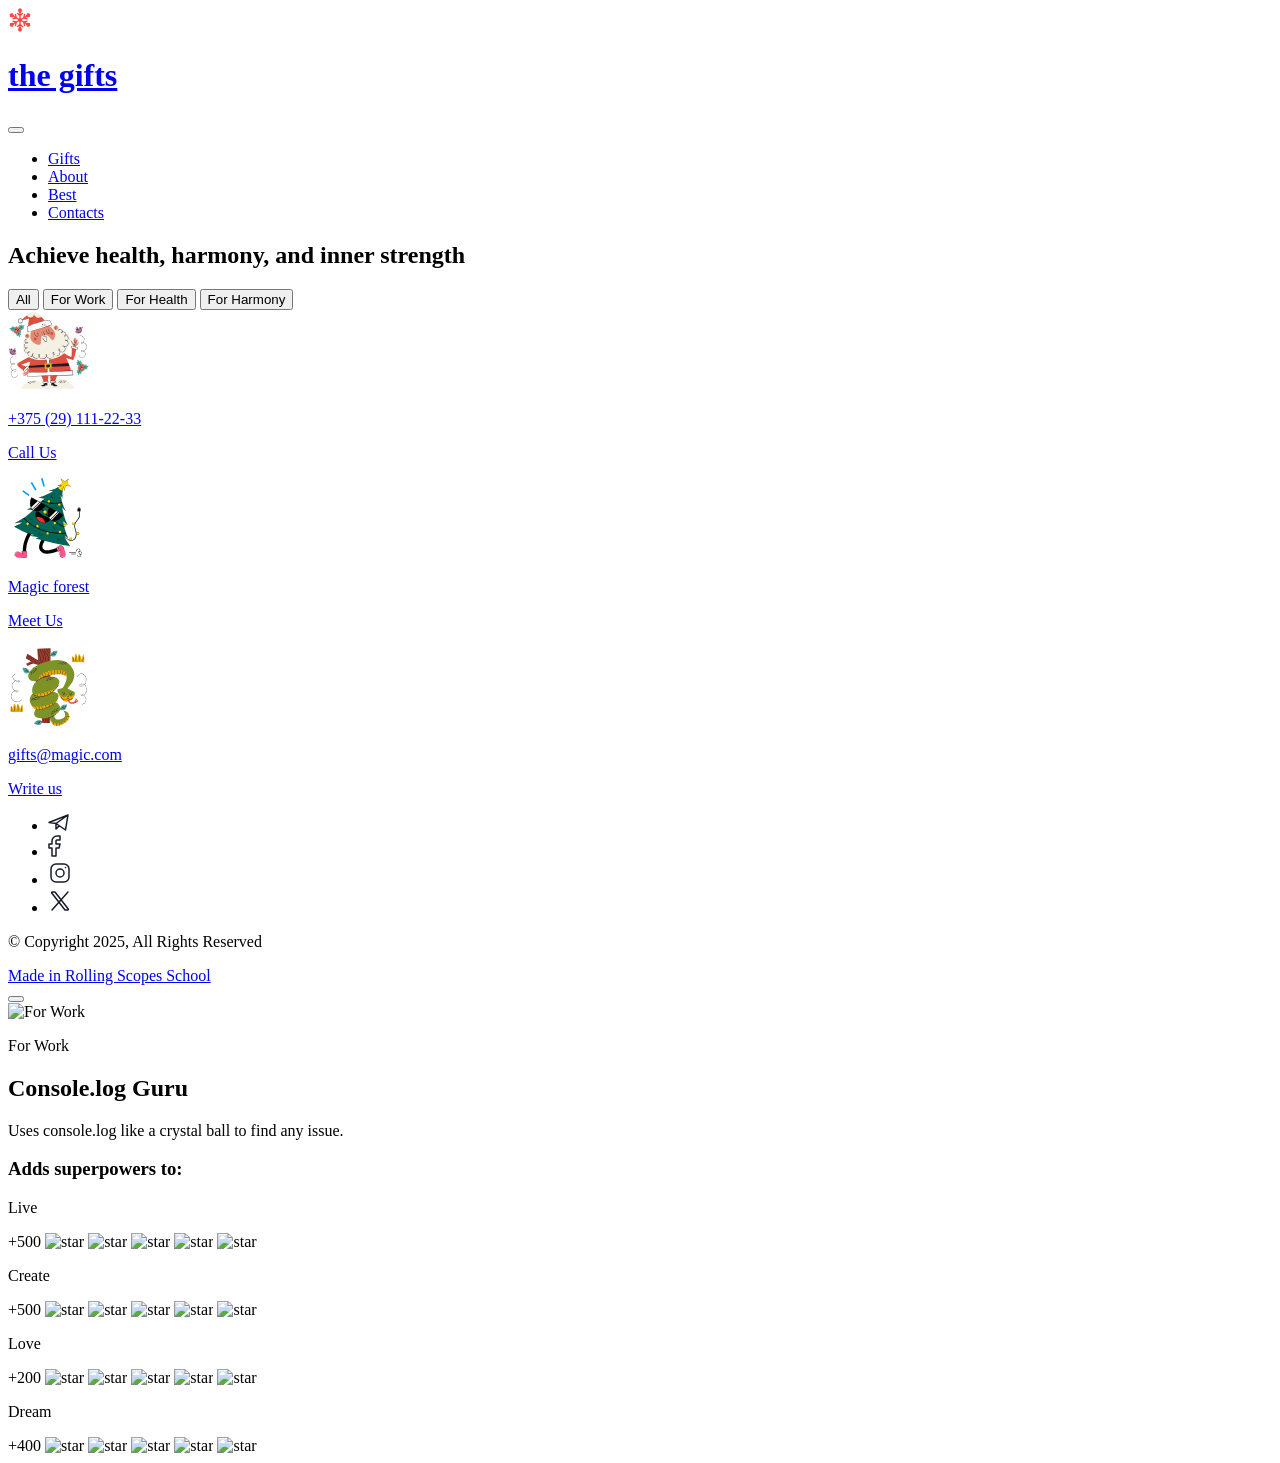
==== gifts.html @ 81e8b209 "style: refactor styles" ====
<!DOCTYPE html>
<html lang="en">
  <head>
    <meta charset="UTF-8" />
    <meta name="viewport" content="width=device-width, initial-scale=1.0" />
    <title>Best Gifts</title>
    <link
      rel="apple-touch-icon"
      sizes="180x180"
      href="./assets/icons/apple-touch-icon.png"
    />
    <link
      rel="icon"
      type="image/png"
      sizes="32x32"
      href="./assets/icons/favicon-32x32.png"
    />
    <link
      rel="icon"
      type="image/png"
      sizes="16x16"
      href="./assets/icons/favicon-16x16.png"
    />
    <link rel="manifest" href="./assets/icons/site.webmanifest" />
    <link rel="stylesheet" href="../christmas-folder/common.css" />
    <link rel="stylesheet" href="../christmas-folder/gifts.css" />
  </head>

  <body>
    <div class="body-wrapper">
      <header class="header">
        <div class="header__container">
          <a href="./index.html" class="header__logo">
            <img
              class="logo__img"
              src="./assets/icons/snowflake.svg"
              alt="logo"
            />
            <h1 class="logo__text">the gifts</h1>
          </a>
          <button type="button" class="burger-btn" id="burger">
            <span class="line"></span>
            <span class="line"></span>
          </button>
          <nav class="header__menu" id="menu">
            <ul class="menu__list">
              <li class="menu__item menu__item--open">
                <a href="./gifts.html" class="menu__link menu__link--disabled"
                  >Gifts</a
                >
              </li>
              <li class="menu__item">
                <a href="./index.html#about" class="menu__link">About</a>
              </li>
              <li class="menu__item">
                <a href="./index.html#shop" class="menu__link">Best</a>
              </li>
              <li class="menu__item">
                <a href="#contact" class="menu__link">Contacts</a>
              </li>
            </ul>
          </nav>
        </div>
      </header>

      <main>
        <section id="gifts" class="gifts">
          <div class="gifts__container">
            <h2 class="gifts__title">
              Achieve health, harmony, and inner strength
            </h2>
            <div class="gifts__categories">
              <div class="gifts__tabs">
                <button
                  class="gifts__tabs-tab gifts__tabs-tab--active"
                  data-category="all"
                >
                  All
                </button>
                <button class="gifts__tabs-tab" data-category="for work">
                  For Work
                </button>
                <button class="gifts__tabs-tab" data-category="for health">
                  For Health
                </button>
                <button class="gifts__tabs-tab" data-category="for harmony">
                  For Harmony
                </button>
              </div>
            </div>
            <div class="gifts__grid" id="gifts-page"></div>
          </div>
        </section>
      </main>

      <footer class="footer" id="contact">
        <div class="footer__container">
          <div class="footer__contacts">
            <a href="tel:+375(29)111-22-33" class="contacts__item">
              <img
                class="contacts__item-img"
                src="./assets/icons/santa-claus.svg"
                alt=""
              />
              <p class="contacts__item-phone">+375 (29) 111-22-33</p>
              <p class="contacts__item-action">Call Us</p>
            </a>
            <a
              href="https://www.google.com/maps?q=Magic+Forest+Location"
              target="_blank"
              class="contacts__item"
            >
              <img
                class="contacts__item-img"
                src="./assets/icons/christmas-tree.svg"
                alt=""
              />
              <p class="contacts__item-phone">Magic forest</p>
              <p class="contacts__item-action">Meet Us</p>
            </a>
            <a href="mailto:gifts@magic.com" class="contacts__item">
              <img
                class="contacts__item-img"
                src="./assets/icons/snake.svg"
                alt="snake icon"
              />
              <p class="contacts__item-phone">gifts@magic.com</p>
              <p class="contacts__item-action">Write us</p>
            </a>
          </div>

          <div class="footer__bottom">
            <div class="footer__socialmedia">
              <ul class="socialmedia__list">
                <li class="socialmedia__item">
                  <a
                    href="https://t.me/eng_with_Lucy"
                    class="socialmedia__link"
                  >
                    <svg
                      width="21"
                      height="17"
                      viewBox="0 0 21 17"
                      fill="none"
                      xmlns="http://www.w3.org/2000/svg"
                    >
                      <path
                        d="M20 1L1 8.5L8 9.5M20 1L17.5 16L8 9.5M20 1L8 9.5M8 9.5V15L11.2488 11.7229"
                        stroke="#181C29"
                        stroke-width="1.5"
                        stroke-linecap="round"
                        stroke-linejoin="round"
                      />
                    </svg>
                  </a>
                </li>
                <li class="socialmedia__item socialmedia__item--facebook">
                  <a href="https://www.facebook.com" class="socialmedia__link">
                    <svg
                      width="13"
                      height="22"
                      viewBox="0 0 13 22"
                      fill="none"
                      xmlns="http://www.w3.org/2000/svg"
                    >
                      <path
                        d="M12 1H9C7.67392 1 6.40215 1.52678 5.46447 2.46447C4.52678 3.40215 4 4.67392 4 6V9H1V13H4V21H8V13H11L12 9H8V6C8 5.73478 8.10536 5.48043 8.29289 5.29289C8.48043 5.10536 8.73478 5 9 5H12V1Z"
                        stroke="#181C29"
                        stroke-width="1.5"
                        stroke-linecap="round"
                        stroke-linejoin="round"
                      />
                    </svg>
                  </a>
                </li>
                <li class="socialmedia__item socialmedia__item--instagram">
                  <a
                    href="https://www.instagram.com/english_chinese_yulia/"
                    class="socialmedia__link"
                  >
                    <svg
                      width="24"
                      height="24"
                      viewBox="0 0 24 24"
                      fill="none"
                      xmlns="http://www.w3.org/2000/svg"
                    >
                      <path
                        d="M12 16C14.2091 16 16 14.2091 16 12C16 9.79086 14.2091 8 12 8C9.79086 8 8 9.79086 8 12C8 14.2091 9.79086 16 12 16Z"
                        stroke="#181C29"
                        stroke-width="1.5"
                        stroke-linecap="round"
                        stroke-linejoin="round"
                      />
                      <path
                        d="M3 16V8C3 5.23858 5.23858 3 8 3H16C18.7614 3 21 5.23858 21 8V16C21 18.7614 18.7614 21 16 21H8C5.23858 21 3 18.7614 3 16Z"
                        stroke="#181C29"
                        stroke-width="1.5"
                      />
                      <path
                        d="M17.5 6.51L17.51 6.49889"
                        stroke="#181C29"
                        stroke-width="1.5"
                        stroke-linecap="round"
                        stroke-linejoin="round"
                      />
                    </svg>
                  </a>
                </li>
                <li class="socialmedia__item">
                  <a href="https://x.com" class="socialmedia__link">
                    <svg
                      width="24"
                      height="24"
                      viewBox="0 0 24 24"
                      fill="none"
                      xmlns="http://www.w3.org/2000/svg"
                    >
                      <path
                        d="M16.8198 20.7684L3.75317 3.96836C3.44664 3.57425 3.72749 3 4.22678 3H6.70655C6.8917 3 7.06649 3.08548 7.18016 3.23164L20.2468 20.0316C20.5534 20.4258 20.2725 21 19.7732 21H17.2935C17.1083 21 16.9335 20.9145 16.8198 20.7684Z"
                        stroke="#181C29"
                        stroke-width="1.5"
                      />
                      <path
                        d="M20 3L4 21"
                        stroke="#181C29"
                        stroke-width="1.5"
                        stroke-linecap="round"
                      />
                    </svg>
                  </a>
                </li>
              </ul>
            </div>

            <button id="scrollToTopBtn" class="scroll-to-top">
              <svg
                width="24"
                height="24"
                viewBox="0 0 24 24"
                fill="none"
                xmlns="http://www.w3.org/2000/svg"
              >
                <path
                  d="M12 5V19"
                  stroke="#FF4646"
                  stroke-linecap="round"
                  stroke-linejoin="round"
                />
                <path
                  d="M18 11L12 5"
                  stroke="#FF4646"
                  stroke-linecap="round"
                  stroke-linejoin="round"
                />
                <path
                  d="M6 11L12 5"
                  stroke="#FF4646"
                  stroke-linecap="round"
                  stroke-linejoin="round"
                />
              </svg>
            </button>
            <div class="footer__copyright">
              <p class="copyright__text">
                © Copyright 2025, All Rights Reserved
              </p>
              <a
                class="copyright__caption"
                href="https://rs.school/"
                target="_blank"
              >
                Made in Rolling Scopes School</a
              >
            </div>
          </div>
        </div>
      </footer>

      <div class="popup" id="popup">
        <article class="popup__card">
          <button class="popup__close" type="button" id="popup-close"></button>
          <div class="popup__img-wrapper">
            <img
              class="popup__img"
              id="popup-img"
              src="./assets/images/gifts/gift-for-work.png"
              alt="For Work"
            />
          </div>
          <div class="popup__text-wrapper">
            <p class="popup__type purple" id="popup-type">For Work</p>
            <h2 class="popup__item-title" id="popup-title">Console.log Guru</h2>
            <p class="popup__item-description" id="popup-desc">
              Uses console.log like a crystal ball to find any issue.
            </p>
            <div class="popup__superpowers-wrapper">
              <h3 class="popup__superpowers-title">Adds superpowers to:</h3>
              <div class="popup__superpowers-string">
                <p class="popup__superpowers-text">Live</p>
                <div class="popup__rating" id="popup-live-rating">
                  <span id="popup-live">+500</span>
                  <img
                    class="popup__star"
                    src="./assets/images/snowflake.svg"
                    alt="star"
                  />
                  <img
                    class="popup__star"
                    src="./assets/images/snowflake.svg"
                    alt="star"
                  />
                  <img
                    class="popup__star"
                    src="./assets/images/snowflake.svg"
                    alt="star"
                  />
                  <img
                    class="popup__star"
                    src="./assets/images/snowflake.svg"
                    alt="star"
                  />
                  <img
                    class="popup__star"
                    src="./assets/images/snowflake.svg"
                    alt="star"
                  />
                </div>
              </div>
              <div class="popup__superpowers-string">
                <p class="popup__superpowers-text">Create</p>
                <div class="popup__rating" id="popup-create-rating">
                  <span id="popup-create">+500</span>
                  <img
                    class="popup__star"
                    src="./assets/images/snowflake.svg"
                    alt="star"
                  />
                  <img
                    class="popup__star"
                    src="./assets/images/snowflake.svg"
                    alt="star"
                  />
                  <img
                    class="popup__star"
                    src="./assets/images/snowflake.svg"
                    alt="star"
                  />
                  <img
                    class="popup__star"
                    src="./assets/images/snowflake.svg"
                    alt="star"
                  />
                  <img
                    class="popup__star"
                    src="./assets/images/snowflake.svg"
                    alt="star"
                  />
                </div>
              </div>
              <div class="popup__superpowers-string">
                <p class="popup__superpowers-text">Love</p>
                <div class="popup__rating" id="popup-love-rating">
                  <span id="popup-love">+200</span>
                  <img
                    class="popup__star"
                    src="./assets/images/snowflake.svg"
                    alt="star"
                  />
                  <img
                    class="popup__star"
                    src="./assets/images/snowflake.svg"
                    alt="star"
                  />
                  <img
                    class="popup__star"
                    src="./assets/images/snowflake.svg"
                    alt="star"
                  />
                  <img
                    class="popup__star"
                    src="./assets/images/snowflake.svg"
                    alt="star"
                  />
                  <img
                    class="popup__star"
                    src="./assets/images/snowflake.svg"
                    alt="star"
                  />
                </div>
              </div>
              <div class="popup__superpowers-string">
                <p class="popup__superpowers-text">Dream</p>
                <div class="popup__rating" id="popup-dream-rating">
                  <span id="popup-dream">+400</span>
                  <img
                    class="popup__star"
                    src="./assets/images/snowflake.svg"
                    alt="star"
                  />
                  <img
                    class="popup__star"
                    src="./assets/images/snowflake.svg"
                    alt="star"
                  />
                  <img
                    class="popup__star"
                    src="./assets/images/snowflake.svg"
                    alt="star"
                  />
                  <img
                    class="popup__star"
                    src="./assets/images/snowflake.svg"
                    alt="star"
                  />
                  <img
                    class="popup__star"
                    src="./assets/images/snowflake.svg"
                    alt="star"
                  />
                </div>
              </div>
            </div>
          </div>
        </article>
      </div>
    </div>
    <script src="./js/index.js"></script>
    <script src="./js/gifts.js"></script>
  </body>
</html>
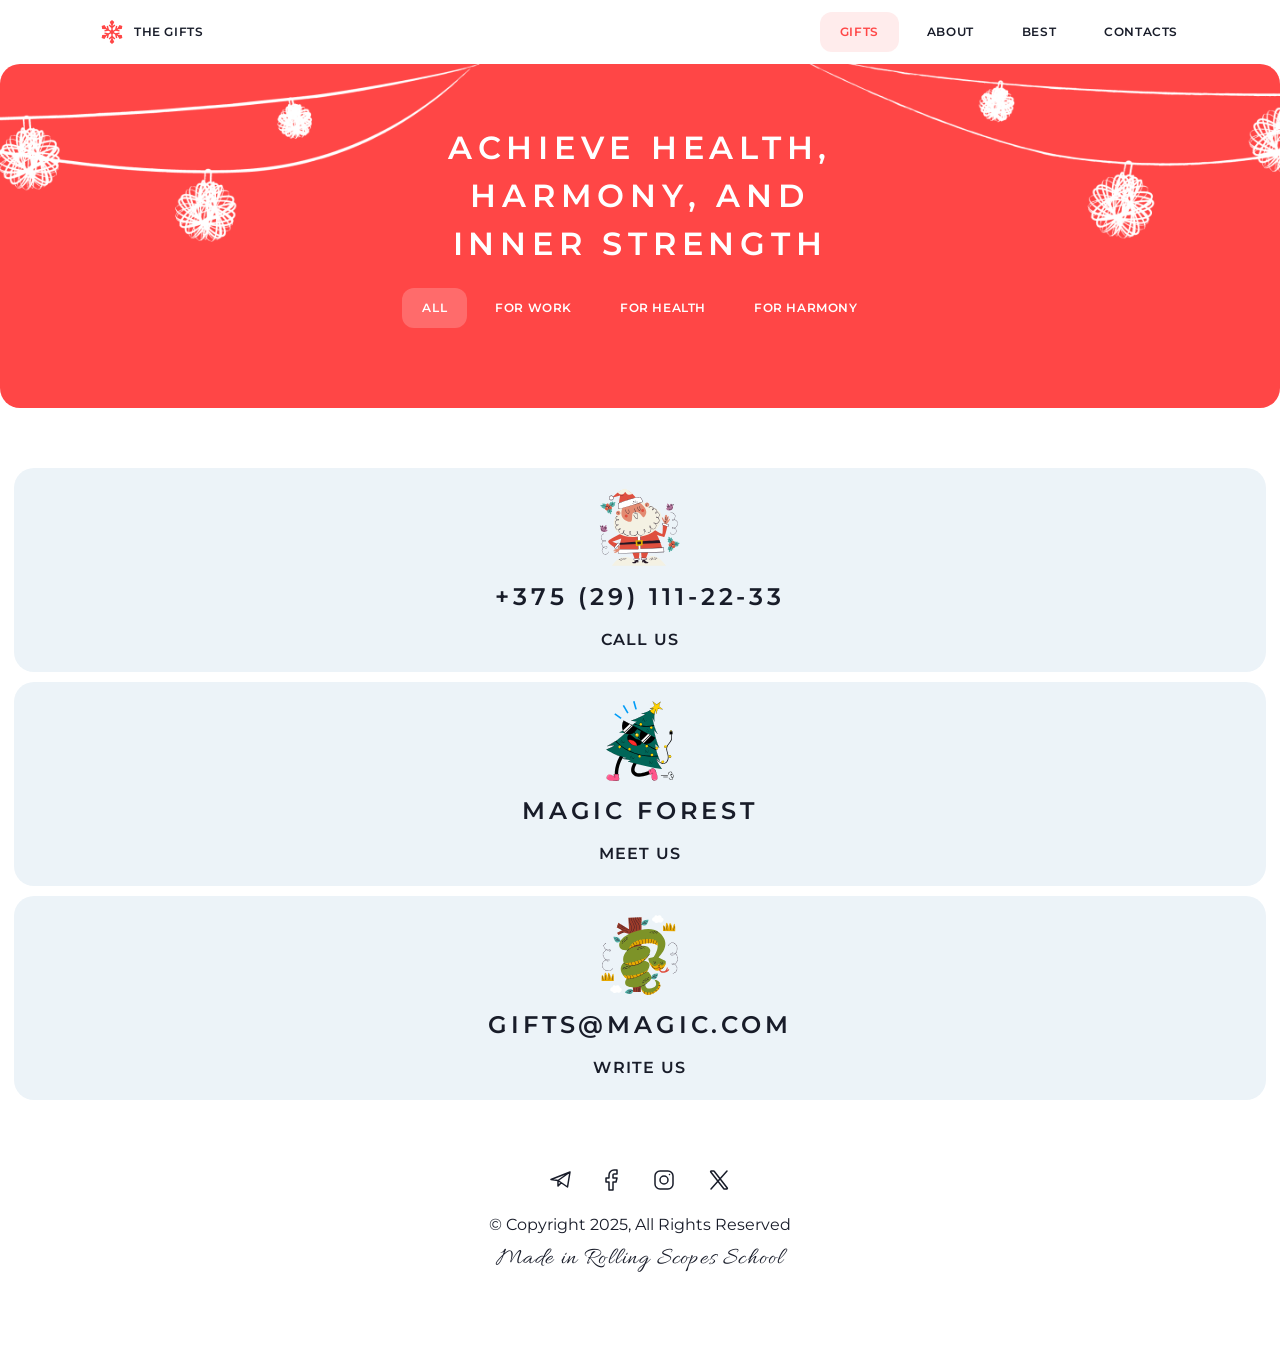
==== commit a269ed4a: "style: update paths to css files" ====
--- a/gifts.html
+++ b/gifts.html
@@ -22,8 +22,8 @@
       href="./assets/icons/favicon-16x16.png"
     />
     <link rel="manifest" href="./assets/icons/site.webmanifest" />
-    <link rel="stylesheet" href="../christmas-folder/common.css" />
-    <link rel="stylesheet" href="../christmas-folder/gifts.css" />
+    <link rel="stylesheet" href="common.css" />
+    <link rel="stylesheet" href="gifts.css" />
   </head>
 
   <body>
--- a/common.css
+++ b/common.css
@@ -0,0 +1,884 @@
+@import url('https://fonts.googleapis.com/css2?family=Montserrat:ital,wght@0,100..900;1,100..900&display=swap');
+@import url('https://fonts.googleapis.com/css2?family=Allura&display=swap');
+
+
+html {
+    scroll-behavior: smooth;
+}
+
+.header__menu a {
+    scroll-behavior: smooth;
+}
+
+.body-wrapper {
+    overflow: hidden;
+    width: 100%;
+    position: relative;
+}
+
+* {
+    margin: 0;
+    padding: 0;
+    box-sizing: border-box;
+}
+
+.header,
+.header__container {
+    display: flex;
+    align-items: center;
+    max-width: 90rem;
+    width: 100%;
+    margin: 0 auto;
+}
+
+.header {
+    height: 4rem;
+    background: #FFFFFF;
+}
+
+@media (min-width: 381px) and (max-width: 768px) {
+    .header {
+        max-width: 48rem;
+        width: 100%;
+        margin: 0 auto;
+        padding: 0px 8px;
+    }
+}
+
+@media (max-width: 380px) {
+    .header {
+        max-width: 23.75rem;
+        width: 100%;
+        height: 64px;
+        margin: 0 auto;
+        padding: 0px 8px;
+    }
+}
+
+.header__container {
+    justify-content: space-between;
+    padding: 0 100px;
+    padding-right: 82px;
+}
+
+@media (min-width: 381px) and (max-width: 768px) {
+    .header__container {
+        max-width: 48rem;
+        width: 100%;
+        align-items: center;
+        margin: 0 auto;
+        padding: 0 20px;
+    }
+}
+
+@media (max-width: 380px) {
+    .header__container {
+        display: flex;
+        justify-content: space-between;
+        align-items: center;
+        max-width: 23.75rem;
+        width: 100%;
+        margin: 0 auto;
+        padding: 0 20px;
+    }
+}
+
+.header__logo {
+    display: flex;
+    justify-content: space-between;
+    gap: 10px;
+    padding: 8px 0px;
+    text-decoration: none;
+}
+
+.logo__img {
+    width: 1.5rem;
+    height: 1.5rem;
+}
+
+
+.logo__text,
+.menu__item {
+    font-family: 'Montserrat', sans-serif;
+    font-weight: 600;
+    font-size: 12px;
+    line-height: 130%;
+    letter-spacing: 0.05em;
+    text-transform: uppercase;
+    color: #181C29;
+}
+
+.logo__text {
+    align-self: center;
+}
+
+
+.menu__list {
+    display: flex;
+    justify-content: space-between;
+    align-items: center;
+    list-style-type: none;
+    gap: 8px;
+    margin-left: auto;
+}
+
+.menu__item {
+    border-radius: 0.75rem;
+    transition: background 0.6s ease;
+}
+
+.menu__link {
+    display: inline-block;
+    padding: 0.75rem 1.25rem;
+    border-radius: 0.75rem;
+    text-decoration: none;
+    color: #181C29;
+    transition: color 0.5s ease;
+}
+
+.burger-btn {
+    display: none;
+    position: relative;
+    width: 2.5rem;
+    height: 2.5rem;
+    background: none;
+    border: none;
+    outline: none;
+    cursor: pointer;
+    left: 25px;
+}
+
+.burger-btn .line {
+    display: block;
+    position: absolute;
+    width: 30px;
+    width: 1.25rem;
+    height: 0.125rem;
+    background-color: #181C29;
+    left: 5px;
+    -webkit-transition: all 0.3s ease;
+    transition: all 0.3s ease;
+    transition-timing-function: ease-in-out;
+    will-change: transform;
+}
+
+.burger-btn .line:nth-child(1) {
+    transform: translateY(-4px);
+    transition: transform 0.3s ease;
+}
+
+.burger-btn .line:nth-child(2) {
+    transform: translateY(4px);
+    transition: transform 0.3s ease;
+}
+
+.header.open .burger-btn .line:nth-child(1) {
+    transform: translateY(0) rotate(45deg);
+}
+
+.header.open .burger-btn .line:nth-child(2) {
+    transform: translateY(0) rotate(-45deg);
+}
+
+@media (min-width: 381px) and (max-width: 768px) {
+
+    .burger-btn {
+        display: block;
+    }
+
+    .header__menu {
+        position: fixed;
+        right: 0;
+        visibility: hidden;
+        right: -100%;
+        top: 4rem;
+        z-index: 2000;
+        max-width: 768px;
+        width: 100%;
+        background-color: white;
+        border: 1px solid white;
+        margin: 0 auto;
+        transition: transform 0.5s ease, visibility 0.5s ease;
+        will-change: transfrom;
+        padding-bottom: 60px;
+        width: 100%;
+        height: 100vh;
+        height: calc(100vh - 4rem);
+        display: flex;
+        flex-direction: column;
+        justify-content: center;
+        align-items: center;
+    }
+
+    .header.open .header__menu {
+        display: flex;
+        visibility: visible;
+        transform: translateX(-100%);
+    }
+
+    .menu__list {
+        flex-direction: column;
+        justify-content: center;
+        align-items: center;
+        gap: 8px;
+        margin: 0 auto;
+    }
+
+    .menu__link {
+        font-family: 'Montserrat';
+        font-style: normal;
+        font-weight: 600;
+        font-size: 24px;
+        line-height: 152%;
+        letter-spacing: 0.16em;
+        text-transform: uppercase;
+        color: #181C29;
+        transition: color 0.5s ease;
+    }
+
+    body.menu-open {
+        overflow: hidden;
+    }
+}
+
+@media (max-width: 380px) {
+    .burger-btn {
+        display: block;
+    }
+
+    .header__menu {
+        position: fixed;
+        right: 0;
+        visibility: hidden;
+        right: -100%;
+        top: 4rem;
+        z-index: 2000;
+        max-width: 768px;
+        width: 100%;
+        background-color: white;
+        border: 1px solid white;
+        margin: 0 auto;
+        transition: transform 0.5s ease, visibility 0.5s ease;
+        padding-bottom: 60px;
+        width: 100%;
+        height: 100vh;
+        height: calc(100vh - 4rem);
+        display: flex;
+        flex-direction: column;
+        align-items: center;
+        justify-content: center;
+    }
+
+
+    .header.open .header__menu {
+        display: flex;
+        justify-content: center;
+        align-items: center;
+        visibility: visible;
+        transform: translateX(-100%);
+    }
+
+    .menu__list {
+        flex-direction: column;
+        justify-content: center;
+        align-items: center;
+        gap: 8px;
+        margin: 0 auto;
+    }
+
+    .menu__link {
+        font-family: 'Montserrat';
+        font-style: normal;
+        font-weight: 600;
+        font-size: 24px;
+        line-height: 152%;
+        letter-spacing: 0.16em;
+        text-transform: uppercase;
+        color: #181C29;
+        transition: color 0.5s ease;
+    }
+
+    body.menu-open {
+        overflow: hidden;
+    }
+}
+
+.menu__item--open .menu__link {
+    background: rgba(255, 70, 70, 0.1);
+    padding: 12px 20px;
+    border-radius: 12px;
+}
+
+.menu__item--open .menu__link {
+    color: #FF4646;
+}
+
+.menu__item:hover .menu__link {
+    color: #FF4646;
+}
+
+.menu__link--disabled {
+    cursor: default;
+}
+
+.menu__link--disabled:hover {
+    cursor: default;
+}
+
+.card__wrapper {
+    cursor: pointer;
+}
+
+.footer {
+    max-width: 90rem;
+    width: 100%;
+    margin: 0 auto;
+    display: flex;
+    flex-direction: column;
+    align-items: center;
+    padding: 60px 8px;
+    background: #FFFFFF;
+    border-radius: 0;
+    height: auto;
+}
+
+@media (min-width: 769px) and (max-width: 1299px) {
+    .footer {
+        height: auto;
+        flex-direction: column;
+        align-items: center;
+        justify-content: center;
+        text-align: center;
+        max-width: 81.1875rem;
+        width: 100%;
+    }
+}
+
+@media (min-width: 381px) and (max-width: 768px) {
+    .footer {
+        flex-direction: column;
+        align-items: center;
+        justify-content: center;
+        text-align: center;
+        max-width: 48rem;
+        width: 100%;
+        height: 58rem;
+        margin: 0 auto;
+        padding: 60px 0px;
+    }
+}
+
+@media (max-width: 380px) {
+    .footer {
+        display: flex;
+        flex-direction: column;
+        align-items: center;
+        justify-content: center;
+        text-align: center;
+        max-width: 23.75rem;
+        width: 100%;
+        height: 58rem;
+        margin: 0 auto;
+        padding: 3.75rem 0.5rem;
+        padding-top: 5.0625rem;
+    }
+}
+
+.footer__container {
+    display: flex;
+    flex-direction: column;
+    gap: 6.25rem;
+    max-width: 90rem;
+    width: 100%;
+    margin: 0 auto;
+    justify-content: center;
+    align-items: center;
+}
+
+@media (min-width: 381px) and (max-width: 768px) {
+    .footer__container {
+        display: flex;
+        flex-direction: column;
+        justify-content: center;
+        align-items: center;
+        gap: 6.25rem;
+        max-width: 48rem;
+        width: 100%;
+        padding-left: 0px;
+        padding-right: 0px;
+    }
+}
+
+@media (max-width: 380px) {
+    .footer__container {
+        display: flex;
+        flex-direction: column;
+        justify-content: center;
+        align-items: center;
+        gap: 6.25rem;
+        max-width: 23.75rem;
+        width: 100%;
+    }
+}
+
+.footer__contacts {
+    display: flex;
+    flex-direction: row;
+    justify-content: space-between;
+    gap: 10px;
+    width: 79.75rem;
+    align-items: center;
+    flex-wrap: wrap;
+    margin: 0 auto;
+}
+
+@media (min-width: 769px) and (max-width: 1299px) {
+    .footer__contacts {
+        flex-direction: column;
+        justify-content: center;
+        align-items: center;
+        gap: 10px;
+        margin: 0 auto;
+        max-width: 100%;
+    }
+
+    .contacts__item {
+        display: flex;
+        flex-direction: column;
+        justify-content: center;
+        align-items: center;
+        padding-left: 0px;
+        padding-right: 0px;
+        gap: 0.75rem;
+        height: 12.75rem;
+        max-width: 99%;
+        background: #ECF3F8;
+        border-radius: 20px;
+        width: 99% !important;
+    }
+}
+
+@media (min-width: 381px) and (max-width: 768px) {
+    .footer__contacts {
+        flex-direction: column;
+        justify-content: center;
+        align-items: center;
+        margin: 0 auto;
+        padding-top: 21px;
+        max-width: 100%;
+    }
+}
+
+@media (max-width: 380px) {
+    .footer__contacts {
+        display: flex;
+        flex-direction: column;
+        justify-content: center;
+        align-items: center;
+        margin: 0 auto;
+        padding-left: 0px;
+        max-width: 100%;
+    }
+}
+
+.contacts__item {
+    display: flex;
+    flex-direction: column;
+    justify-content: center;
+    align-items: center;
+    padding: 1.25rem;
+    gap: 0.75rem;
+    width: 26.083125rem;
+    height: 12.75rem;
+    background: rgba(236, 243, 248, 1);
+    border-radius: 1.25rem;
+    text-decoration: none;
+    transition: color 0.5s ease;
+}
+
+.contacts__item-phone,
+.contacts__item-action {
+    transition: color 0.5s ease;
+}
+
+@media (min-width: 381px) and (max-width: 768px) {
+    .contacts__item {
+        display: flex;
+        flex-direction: column;
+        justify-content: center;
+        align-items: center;
+        gap: 12px;
+        width: 99%;
+        height: auto;
+        background: #ECF3F8;
+        border-radius: 20px;
+        margin: 0 auto;
+        padding-left: 0px;
+        padding-right: 0px;
+        text-align: center;
+    }
+}
+
+@media (max-width: 380px) {
+    .contacts__item {
+        display: flex;
+        flex-direction: column;
+        justify-content: center;
+        align-items: center;
+        padding-left: 0;
+        padding-right: 0;
+        gap: 0.75rem;
+        height: 12.75rem;
+        max-width: 99%;
+        background: #ECF3F8;
+        border-radius: 1.25rem;
+        margin: 0 auto;
+    }
+}
+
+.contacts__item-phone,
+.contacts__item-action {
+    font-family: 'Montserrat', sans-serif;
+    font-style: normal;
+    font-weight: 600;
+    text-align: center;
+    text-transform: uppercase;
+    text-decoration: none;
+    color: #181C29;
+    transition: color 0.5s ease;
+}
+
+.contacts__item-phone {
+    font-size: 1.5rem;
+    line-height: 152%;
+    letter-spacing: 0.16em;
+}
+
+.contacts__item-action {
+    height: 1.5rem;
+    font-size: 1rem;
+    line-height: 1.52;
+    letter-spacing: 0.08em;
+    text-transform: uppercase;
+}
+
+.footer__bottom {
+    display: flex;
+    flex-direction: column;
+    align-items: center;
+    margin-top: -2.125rem;
+}
+
+.socialmedia__list {
+    margin-top: 2px;
+    display: flex;
+    justify-content: center;
+    align-items: center;
+    list-style-type: none;
+    text-decoration: none;
+    gap: 1.9375rem;
+}
+
+.socialmedia__item--facebook {
+    margin-left: 3px;
+}
+
+.socialmedia__item--instagram {
+    margin-left: 3px;
+}
+
+.socialmedia__link {
+    text-decoration: none;
+    transition: color 0.5s ease;
+}
+
+.footer__copyright {
+    display: flex;
+    flex-direction: column;
+    align-items: center;
+    padding: 1.25rem;
+    gap: 0.6875rem;
+}
+
+.copyright__text,
+.copyright__caption {
+    font-style: normal;
+    text-align: center;
+    color: #181C29;
+    transition: color 0.3s ease, transform 0.3s ease;
+}
+
+.copyright__text {
+    font-family: 'Montserrat', sans-serif;
+    font-weight: 400;
+    font-size: 1rem;
+    line-height: 148%;
+    margin-top: -3px;
+    transition: color 0.5s ease;
+}
+
+.copyright__caption {
+    font-family: 'Allura', sans-serif;
+    font-weight: 400;
+    font-size: 24px;
+    line-height: 100%;
+    letter-spacing: 0.05em;
+    text-decoration: none;
+    transition: color 0.5s ease;
+}
+
+.socialmedia__link svg path {
+    transition: color 0.7s ease;
+}
+
+.menu__link--disabled {
+    cursor: default;
+}
+
+.menu__link--disabled:hover {
+    cursor: default;
+    background: transparent;
+}
+
+@media (hover: hover) and (pointer: fine) {
+    .header__logo:hover {
+        cursor: pointer;
+    }
+
+    .menu__item:hover {
+        background: rgba(255, 70, 70, 0.1);
+    }
+
+    .menu__item:hover .menu__link {
+        color: #FF4646;
+    }
+
+    .contacts__item:hover {
+        cursor: pointer;
+    }
+
+    .contacts__item:hover .contacts__item-phone,
+    .contacts__item:hover .contacts__item-action {
+        color: #FF4646;
+    }
+
+    .socialmedia__link:hover svg path {
+        stroke: #FF4646;
+        transition: color 0.5s ease;
+    }
+
+
+    .copyright__caption:hover {
+        color: #FF4646;
+    }
+
+    .copyright__caption:hover {
+        cursor: pointer;
+    }
+}
+
+@media (hover: none) {
+
+    .header__logo,
+    .menu__item,
+    .menu__link,
+    .contacts__item,
+    .socialmedia__link,
+    .copyright__caption {
+        -webkit-tap-highlight-color: transparent;
+    }
+}
+
+.no-scroll {
+    overflow: hidden;
+}
+
+.popup {
+    position: fixed;
+    top: 0;
+    left: 0;
+    width: 100%;
+    height: 100%;
+    background-color: rgba(24, 28, 41, 0.8);
+    z-index: 10000;
+    display: flex;
+    align-items: center;
+    justify-content: center;
+    overflow-y: auto;
+    overflow-x: hidden;
+    transition: var(--transition-time);
+    padding: 8px;
+    opacity: 0;
+    visibility: hidden;
+}
+
+.popup_on {
+    opacity: 1;
+    visibility: visible;
+}
+
+.popup__card {
+    width: 100%;
+    max-width: 400px;
+    height: auto;
+    border-radius: 20px;
+    background: #ECF3F8;
+    color: var(--dark);
+    overflow: hidden;
+    position: relative;
+    transition: var(--transition-time);
+}
+
+.popup__img-wrapper {
+    width: 100%;
+    height: 230px;
+    overflow: hidden;
+    display: flex;
+    align-items: center;
+    justify-content: center;
+}
+
+.popup__close {
+    position: absolute;
+    top: 12px;
+    right: 12px;
+    width: 40px;
+    height: 40px;
+    display: flex;
+    border: none;
+    border-radius: 4px;
+    background-color: transparent;
+    justify-content: center;
+    align-items: center;
+    cursor: pointer;
+    transition: var(--transition-time);
+}
+
+.popup__close::before,
+.popup__close::after {
+    content: '';
+    position: absolute;
+    top: 50%;
+    left: 50%;
+    width: 30px;
+    height: 2px;
+    background-color: black;
+    transform: translate(-50%, -50%) rotate(45deg);
+    transition: var(--transition-time);
+}
+
+.popup__close::after {
+    transform: translate(-50%, -50%) rotate(-45deg);
+}
+
+.popup__img {
+    width: 100%;
+    height: 100%;
+    object-fit: cover;
+    object-position: center;
+}
+
+.popup__text-wrapper {
+    height: auto;
+    padding: 20px;
+    background-color: white;
+    border-radius: 20px;
+}
+
+.popup__type {
+    font-family: var(--main-font);
+    font-family: 'Montserrat', sans-serif;
+    font-weight: 600;
+    font-size: 12px;
+    line-height: 130%;
+    letter-spacing: 0.05em;
+    text-transform: uppercase;
+    text-align: left;
+}
+
+.popup__item-title {
+    font-family: 'Montserrat', sans-serif;
+    font-weight: 600;
+    font-size: 16px;
+    line-height: 152%;
+    letter-spacing: 0.08em;
+    text-transform: uppercase;
+    text-align: left;
+    margin-top: 9px;
+    transition: var(--transition-time);
+}
+
+.popup__item-description {
+    font-family: 'Montserrat', sans-serif;
+    font-weight: 400;
+    font-size: 16px;
+    line-height: 148%;
+    margin-top: 8px;
+}
+
+.popup__superpowers-wrapper {
+    margin-top: 20px;
+}
+
+.popup__superpowers-title {
+    font-family: 'Montserrat', sans-serif;
+    font-weight: 600;
+    font-size: 12px;
+    line-height: 130%;
+    letter-spacing: 0.05em;
+    text-transform: uppercase;
+    text-align: left;
+    margin-bottom: 9px;
+}
+
+.popup__superpowers-string {
+    display: flex;
+    width: 100%;
+    height: 24px;
+    justify-content: space-between;
+    align-items: center;
+    gap: 12px;
+}
+
+.popup__superpowers-text {
+    font-family: 'Montserrat', sans-serif;
+    font-weight: 400;
+    font-size: 16px;
+    line-height: 148%;
+}
+
+.popup__rating {
+    font-family: 'Montserrat', sans-serif;
+    font-weight: 400;
+    font-size: 16px;
+    line-height: 148%;
+    display: flex;
+    align-items: center;
+    justify-content: flex-end;
+    gap: 8px;
+}
+
+.popup__star {
+    opacity: 0.1;
+    transition: var(--transition-time);
+}
+
+.popup__star_active {
+    opacity: 1;
+}
+
+.popup__star:first-child {
+    margin-left: 4px;
+}
+
+.popup__type--for-work {
+    color: #4361FF;
+}
+
+.popup__type--for-health {
+    color: #06A44F;
+}
+
+.popup__type--for-harmony {
+    color: #FF43F7;
+}
--- a/gifts.css
+++ b/gifts.css
@@ -0,0 +1,469 @@
+@import url('https://fonts.googleapis.com/css2?family=Montserrat:ital,wght@0,100..900;1,100..900&display=swap');
+@import url('https://fonts.googleapis.com/css2?family=Allura&display=swap');
+
+.menu__item--open .menu__link {
+    background: rgba(255, 70, 70, 0.1);
+    padding: 12px 20px;
+    border-radius: 12px;
+}
+
+.menu__item--open .menu__link {
+    color: #FF4646;
+}
+
+.menu__item:hover .menu__link {
+    color: #FF4646;
+}
+
+.menu__link--disabled {
+    cursor: default;
+}
+
+
+@media (min-width: 381px) and (max-width: 768px) {
+    .menu__link--disabled {
+        cursor: default;
+    }
+}
+
+@media (max-width: 380px) {
+    .menu__link--disabled {
+        cursor: default;
+    }
+}
+
+
+.menu__link--disabled:hover {
+    cursor: default;
+}
+
+.gifts {
+    display: flex;
+    flex-direction: column;
+    align-items: center;
+    padding: 3.75rem 0.5rem;
+    gap: 1.25rem;
+    max-width: 90rem;
+    width: 100%;
+    height: 87.125rem;
+    border-radius: 1.25rem;
+    margin: 0 auto;
+    background: url('./assets/img/bg-garland.png') top center no-repeat, var(--Primary, rgba(255, 70, 70, 1));
+    background-size: contain;
+    height: auto;
+}
+
+@media (min-width: 381px) and (max-width: 768px) {
+    .gifts {
+        height: fit-content;
+    }
+}
+
+@media (max-width: 380px) {
+    .gifts {
+        display: flex;
+        flex-direction: column;
+        align-items: center;
+        justify-content: center;
+        gap: 1.25rem;
+        max-width: 23.75rem;
+        width: 100%;
+        padding: 3.75rem 0.5rem;
+        height: 292.25rem;
+        border-radius: 1.25rem;
+        height: auto;
+    }
+}
+
+.gifts__container {
+    display: flex;
+    flex-direction: column;
+    align-items: center;
+    justify-content: center;
+    max-width: 90rem;
+    width: 100%;
+    gap: 1.25rem;
+}
+
+.gifts__title {
+    font-family: 'Montserrat';
+    font-style: normal;
+    font-weight: 600;
+    font-size: 32px;
+    line-height: 150%;
+    text-align: center;
+    letter-spacing: 0.18em;
+    text-transform: uppercase;
+    color: #FFFFFF;
+    max-width: 26.625rem;
+}
+
+@media (max-width: 380px) {
+    .gifts__title {
+        display: flex;
+        flex-direction: column;
+        justify-content: center;
+        align-items: center;
+        padding: 0px;
+        gap: 12px;
+        width: 364px;
+        max-width: 426px;
+        height: 240px;
+        font-family: 'Montserrat';
+        font-style: normal;
+        font-weight: 600;
+        font-size: 2rem;
+    }
+}
+
+.gifts__categories {
+    display: flex;
+    flex-direction: column;
+    gap: 0.625rem;
+    align-items: center;
+}
+
+@media (max-width: 380px) {
+    .gifts__categories {
+        display: flex;
+        flex-direction: row;
+        align-items: center;
+        padding: 0px;
+        width: 22.125rem;
+        height: 2.5rem;
+    }
+}
+
+.gifts__tabs {
+    display: flex;
+    gap: 0.625rem;
+    align-items: center;
+    padding: 0px;
+    gap: 8px;
+}
+
+@media (max-width: 380px) {
+    .gifts__tabs {
+        display: flex;
+        flex-direction: row;
+        align-items: center;
+        padding: 0px;
+        width: 22.125rem;
+        max-width: 22.125rem;
+        height: 2.5rem;
+        gap: 0px;
+        white-space: nowrap;
+    }
+}
+
+.gifts__tabs-tab {
+    text-transform: uppercase;
+    display: flex;
+    flex-direction: row;
+    justify-content: center;
+    align-items: center;
+    padding: 0.75rem 1.25rem;
+    border-radius: 0.75rem;
+    font-family: 'Montserrat', sans-serif;
+    font-weight: 600;
+    font-size: 0.75rem;
+    line-height: 130%;
+    letter-spacing: 0.05em;
+    text-transform: uppercase;
+    background: transparent;
+    outline: none;
+    border: none;
+    color: #FFFFFF;
+    white-space: nowrap;
+    transition: background 0.5s ease, color 0.5s ease;
+}
+
+@media (max-width: 380px) {
+    .gifts__tabs-tab {
+        display: flex;
+        flex-direction: row;
+        justify-content: center;
+        align-items: center;
+        padding: 12px 8px;
+        border-radius: 12px;
+        white-space: nowrap;
+    }
+}
+
+@media (min-width: 381px) and (max-width: 500px) {
+
+    .gifts__categories {
+        display: flex;
+        flex-direction: row;
+        align-items: center;
+        padding: 0px;
+        width: 22.125rem;
+        height: 2.5rem;
+    }
+
+    .gifts__tabs {
+        display: flex;
+        flex-direction: row;
+        align-items: center;
+        padding: 0px;
+        width: 22.125rem;
+        max-width: 22.125rem;
+        height: 2.5rem;
+        gap: 0px;
+        white-space: nowrap;
+    }
+
+    .gifts__tabs-tab {
+        display: flex;
+        flex-direction: row;
+        justify-content: center;
+        align-items: center;
+        padding: 12px 8px;
+        border-radius: 12px;
+        white-space: nowrap;
+    }
+}
+
+.gifts__tabs-tab--active {
+    background: rgba(255, 255, 255, 0.2);
+    border: none;
+    outline: none;
+    cursor: default !important;
+}
+
+.gifts__grid {
+    display: grid;
+    grid-template-columns: repeat(4, minmax(200px, 1fr));
+    grid-template-rows: repeat(auto-fill, 342px);
+    grid-gap: 12px;
+}
+
+@media (min-width: 980px) and (max-width: 1300px) {
+    .gifts {
+        display: flex;
+        flex-direction: column;
+        align-items: center;
+        justify-content: center;
+        height: auto;
+    }
+
+    .gifts__grid {
+        grid-template-columns: repeat(3, 1fr);
+        grid-template-rows: auto;
+    }
+}
+
+@media (min-width: 650px) and (max-width: 979px) {
+    .gifts {
+        display: flex;
+        flex-direction: column;
+        align-items: center;
+        justify-content: center;
+        height: auto;
+    }
+
+    .gifts__grid {
+        grid-template-columns: repeat(2, 1fr);
+        grid-template-rows: auto;
+    }
+}
+
+@media (min-width: 381px) and (max-width: 649px) {
+    .gifts__grid {
+        grid-template-columns: 1fr;
+        grid-template-rows: auto;
+    }
+}
+
+@media (max-width: 380px) {
+    .gifts__grid {
+        grid-template-columns: 1fr;
+        grid-template-rows: auto;
+    }
+}
+
+.gifts__card {
+    display: flex;
+    flex-direction: column;
+    align-items: center;
+    padding: 0;
+    width: 19.375rem;
+    height: 21.375rem;
+    background: #ECF3F8;
+    border-radius: 1.25rem;
+}
+
+.card__content-gifts {
+    gap: 0.5rem;
+}
+
+.best-gifts__categories {
+    display: flex;
+    gap: 0.8125rem;
+    justify-content: space-between;
+    align-items: center;
+    flex-wrap: wrap;
+}
+
+.best-gifts__card {
+    display: flex;
+    flex-direction: column;
+    align-items: center;
+    width: 19.375rem;
+    height: 21.375rem;
+    background: #ECF3F8;
+    border-radius: 1.25rem;
+    position: relative;
+    padding-left: 0.125rem;
+    padding-right: 0.125rem;
+}
+
+.card__content {
+    display: flex;
+    flex-direction: column;
+    align-items: flex-start;
+    padding: 1.25rem;
+    gap: 0.625rem;
+    width: 19.375rem;
+    height: 7rem;
+    background: #FFFFFF;
+    border-radius: 1.25rem;
+    position: absolute;
+    bottom: 0;
+    left: 0;
+}
+
+.card__title {
+    height: 1rem;
+    font-family: 'Montserrat';
+    font-style: normal;
+    font-weight: 600;
+    font-size: 0.75rem;
+    line-height: 130%;
+    letter-spacing: 0.05em;
+    text-transform: uppercase;
+}
+
+.card__title--for-work {
+    color: #4361FF;
+}
+
+.card__title--for-health {
+    color: #06A44F;
+}
+
+.card__title--for-harmony {
+    color: #FF43F7;
+}
+
+.card__text {
+    width: 16.875rem;
+    height: 1.5rem;
+    font-family: 'Montserrat';
+    font-style: normal;
+    font-weight: 600;
+    font-size: 1rem;
+    line-height: 152%;
+    letter-spacing: 0.08em;
+    text-transform: uppercase;
+    color: #181C29;
+    transition: color 0.5s ease;
+}
+
+.card__image {
+    width: 310px;
+    height: 230px;
+}
+
+@media (hover: hover) and (pointer: fine) {
+    .gifts__tabs-tab:hover {
+        cursor: pointer;
+        background: rgba(255, 255, 255, 0.2);
+        border: none;
+        outline: none;
+    }
+
+    .best-gifts__card:hover .card__text {
+        color: #FF4646;
+        cursor: pointer;
+    }
+}
+
+@media (hover: none) {
+    .gifts__tabs-tab {
+        -webkit-tap-highlight-color: transparent;
+    }
+
+    .best-gifts__card .card__text {
+        -webkit-tap-highlight-color: transparent
+    }
+}
+
+.scroll-to-top {
+    display: none;
+    position: fixed;
+    bottom: 20px;
+    right: 8px;
+    width: 50px;
+    height: 50px;
+    background-color: #000;
+    color: #fff;
+    border: none;
+    border-radius: 50%;
+    font-size: 24px;
+    cursor: pointer;
+    z-index: 1000;
+    width: 56px;
+    height: 56px;
+    background: #FFFFFF;
+    border: 1px solid #FF4646;
+    border-radius: 100px;
+}
+
+@media (max-width: 768px) {
+    .scroll-to-top {
+        display: block;
+    }
+}
+
+@media (max-width: 768px) {
+    .scroll-to-top {
+        display: block;
+    }
+}
+
+.modal {
+    display: none;
+    position: fixed;
+    z-index: 1000;
+    left: 0;
+    top: 0;
+    width: 100%;
+    height: 100%;
+    overflow: auto;
+    background-color: rgba(0, 0, 0, 0.5);
+}
+
+.modal-content {
+    background-color: #fefefe;
+    margin: 15% auto;
+    padding: 20px;
+    border: 1px solid #888;
+    width: 80%;
+    max-width: 600px;
+    text-align: center;
+}
+
+.close {
+    color: #aaa;
+    float: right;
+    font-size: 28px;
+    font-weight: bold;
+}
+
+.close:hover,
+.close:focus {
+    color: black;
+    text-decoration: none;
+    cursor: pointer;
+}
